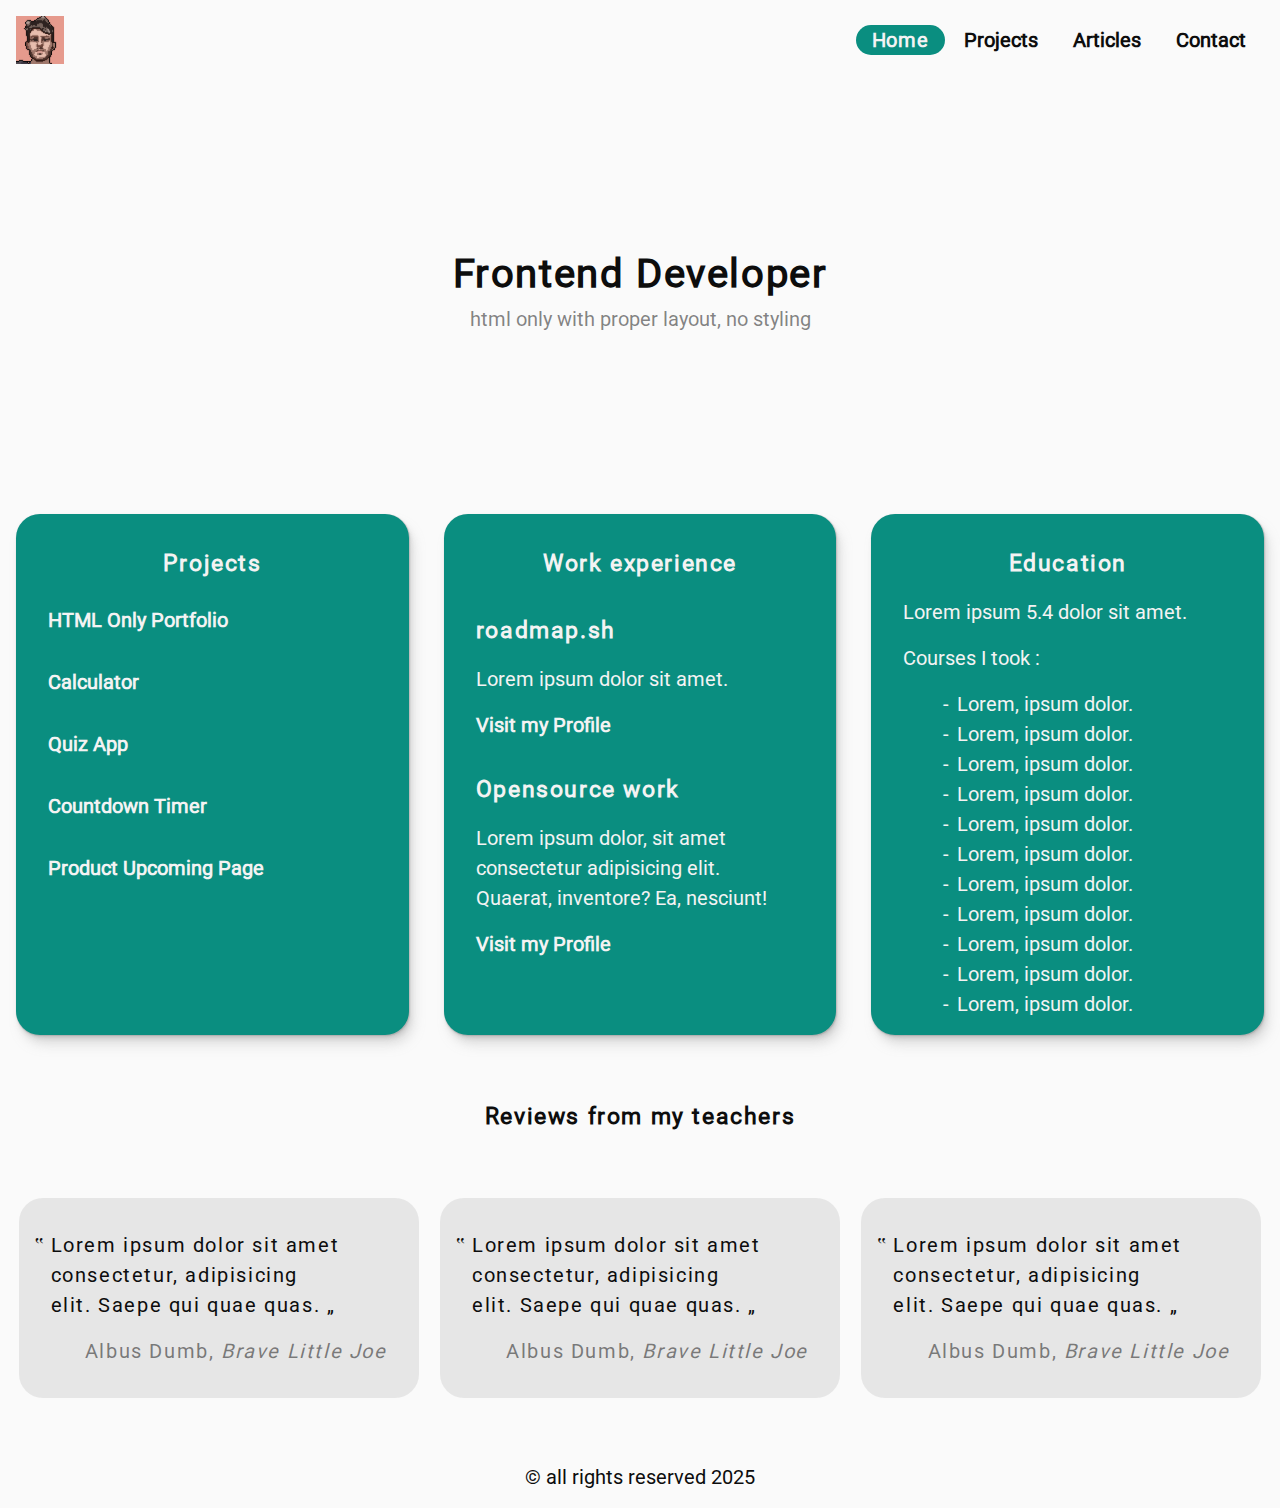
==== index.html @ 50fdafc4 "base style done" ====
<!DOCTYPE html>
<html lang="en">

<head>
  <meta charset="UTF-8" />
  <meta name="viewport" content="width=device-width, initial-scale=1.0" />
  <title>CV WEBSITE</title>
  <!-- SEO Meta Tags -->
  <meta name="description" content="CV WEBSITE OF ME" />
  <meta name="keywords" content="Frontend Developer, HTML, CSS, JavaScript, Sass, React Native" />
  <meta name="author" content="Me" />
  <!-- og Meta Tags -->
  <meta property="og:title" content="Me, Developer" />
  <meta property="og:description" content="CV WEBSITE OF ME" />
  <meta property="og:image" content="" />
  <meta property="og:type" content="website" />
  <meta property="og:url" content="" />
  <!-- Favicon -->
  <link rel="icon" href="" type="image/x-icon" />
  <link rel="stylesheet" href="style.css">
</head>

<body>

  <header>
    <nav>
      <div class="logo">
        <img src="./assets/img/pixelpp.png" class="logo" alt="Photo of me">
      </div>

      <ul>
        <li class="active"><a href="/index.html">Home</a></li>
        <li><a href="/projects.html">Projects</a></li>
        <li><a href="/articles.html">Articles</a></li>
        <li><a href="/contact.html">Contact</a></li>
      </ul>
    </nav>
  </header>


  <div class="title-container">
    <div class="title">
      <h1>Frontend Developer</h1>
      <p class="light">html only with proper layout, no styling</p>
    </div>
  </div>


  <section class="my-stuff">
    <div class="overall">
      <h3>Projects</h3>
      <div class="overall-sub-container">
        <a class="project-link" href="/projects.html">HTML Only Portfolio</a>
        <a class="project-link" href="/projects.html">Calculator</a>
        <a class="project-link" href="/projects.html">Quiz App</a>
        <a class="project-link" href="/projects.html">Countdown Timer</a>
        <a class="project-link" href="/projects.html">Product Upcoming Page</a>
      </div>
    </div>

    <div class="overall">
      <h3>Work experience</h3>
      <div class="overall-sub-container">
        <div class="experience">
          <h3>roadmap.sh</h3>
          <p>Lorem ipsum dolor sit amet.</p>
          <a href="#">Visit my Profile</a>
        </div>
        <div class="experience">
          <h3>Opensource work</h3>
          <p>Lorem ipsum dolor, sit amet consectetur adipisicing elit. Quaerat, inventore? Ea, nesciunt!</p>
          <a href="#">Visit my Profile</a>
        </div>
      </div>
    </div>

    <div class="overall">
      <h3>Education</h3>
      <div class="overall-sub-container">
        <p>Lorem ipsum 5.4 dolor sit amet.</p>
        <p>Courses I took :</p>
        <ul>
          <li>Lorem, ipsum dolor.</li>
          <li>Lorem, ipsum dolor.</li>
          <li>Lorem, ipsum dolor.</li>
          <li>Lorem, ipsum dolor.</li>
          <li>Lorem, ipsum dolor.</li>
          <li>Lorem, ipsum dolor.</li>
          <li>Lorem, ipsum dolor.</li>
          <li>Lorem, ipsum dolor.</li>
          <li>Lorem, ipsum dolor.</li>
          <li>Lorem, ipsum dolor.</li>
          <li>Lorem, ipsum dolor.</li>
        </ul>
      </div>
    </div>
  </section>

  <section class="reviews-container">
    <h3>Reviews from my teachers</h3>
    <div class="reviews">

      <div class="review">
        <blockquote>
          <p>
            Lorem ipsum dolor sit amet consectetur, adipisicing elit. Saepe qui quae quas.
          </p>
          <p class="light">Albus Dumb, <cite>Brave Little Joe</cite></p>
        </blockquote>
      </div>
      <div class="review">
        <blockquote>
          <p>
            Lorem ipsum dolor sit amet consectetur, adipisicing elit. Saepe qui quae quas.
          </p>
          <p class="light">Albus Dumb, <cite>Brave Little Joe</cite></p>
        </blockquote>
      </div>
      <div class="review">
        <blockquote>
          <p>
            Lorem ipsum dolor sit amet consectetur, adipisicing elit. Saepe qui quae quas.
          </p>
          <p class="light">Albus Dumb, <cite>Brave Little Joe</cite></p>
        </blockquote>
      </div>
    </div>
  </section>

  <footer>
    <p>&copy; all rights reserved 2025</p>
  </footer>
</body>

</html>
---- style.css ----
@font-face {
  font-family: "Roboto";
  src: url(./assets/fonts/Roboto-Regular.ttf);
}

:root {
  --background-clr: rgb(250, 250, 250);
  --ft-clr: rgb(13, 13, 13);
  --light-ft-clr: rgba(13, 13, 13, 0.517);
  --accent-clr: rgb(10, 142, 128);
  --accent-ft-clr: rgb(243, 243, 243);
  --shadow-color: 0deg 0% 62%;
  --shadow-box: 0.3px 0.5px 0.7px hsl(var(--shadow-color) / 0.36),
    0.8px 1.6px 2px -0.8px hsl(var(--shadow-color) / 0.36),
    2.1px 4.1px 5.2px -1.7px hsl(var(--shadow-color) / 0.36),
    5px 10px 12.6px -2.5px hsl(var(--shadow-color) / 0.36);
  --ft-weight-thin: 100;
  --ft-weight-bold: 900;
  --border-radius: 1.5rem;
  --transition: 100ms linear;
}

[Data-theme+'dark'] {
  --background-clr: rgb(15, 21, 27);
  --ft-clr: rgb(250, 250, 250);
  --light-ft-clr: rgba(250, 250, 250, 0.517);
  --accent-clr: rgb(10, 142, 128);
  --shadow-color: 210deg 47% 1%;
  --shadow-box: 0.3px 0.5px 0.7px hsl(var(--shadow-color) / 0.36),
    0.8px 1.6px 2px -0.8px hsl(var(--shadow-color) / 0.36),
    2.1px 4.1px 5.2px -1.7px hsl(var(--shadow-color) / 0.36),
    5px 10px 12.6px -2.5px hsl(var(--shadow-color) / 0.36);
}

*,
*::before,
*::after {
  box-sizing: border-box;
}

* {
  margin: 0;
}

body {
  line-height: 1.5;
  font-family: "Roboto";
  font-size: calc(15px + 0.390625vw);
  -webkit-font-smoothing: antialiased;
  color: var(--ft-clr);
  padding: 1rem;
  background: var(--background-clr);
}

img,
picture,
video,
canvas,
svg {
  display: block;
  max-width: 100%;
}

li {
  list-style: none;
}

a {
  text-decoration: none;
  color: inherit;
  font-weight: var(--ft-weight-bold);
}

input,
button,
textarea,
select {
  font: inherit;
}

p,
h1,
h2,
h3,
h4,
h5,
h6 {
  overflow-wrap: break-word;
}

p {
  text-wrap: balance;
}

h1,
h2,
h3,
h4,
h5,
h6 {
  text-wrap: balance;
  letter-spacing: 0.1rem;
}

/* Header */

header {
  display: flex;
  flex-direction: column;
}

nav {
  display: flex;
  justify-content: space-between;
}

.logo {
  min-width: 3rem;
  max-width: 3rem;
}

nav ul {
  display: flex;
  align-items: center;
}

nav ul li {
  margin-inline: 0.1rem;
  border-radius: var(--border-radius);
  transition: var(--transition);
}

nav ul li:hover {
  background: var(--accent-clr);
  color: var(--accent-ft-clr);
}

nav ul li a {
  padding-inline: 1rem;
}

.active {
  color: var(--accent-ft-clr);
  background: var(--accent-clr);
  font-weight: var(--ft-weight-bold);
  letter-spacing: 0.05rem;
}

.light {
  color: var(--light-ft-clr);
}

/* main */
.title-container {
  min-height: 50vh;
  display: flex;
  flex-direction: column;
  align-items: center;
  justify-content: center;
  text-align: center;
}

.title {
  padding: 1rem;
  border-radius: var(--border-radius);
  transition: var(--transition);
}

.title:hover {
  box-shadow: 0 0 6px 0 hsl(var(--shadow-color));
}

/* my-stuff | main */

.my-stuff {
  display: grid;
  grid-auto-rows: auto;
  grid-template-columns: repeat(auto-fit, minmax(20rem, 1fr));
  justify-content: center;
  justify-items: center;
  max-width: 100rem;
  gap: 2.2rem;
  margin: 0 auto;
}

.overall {
  border-radius: var(--border-radius);
  background: var(--accent-clr);
  color: var(--accent-ft-clr);
  min-width: 15rem;
  max-width: 30rem;
  width: 100%;
  display: flex;
  flex-direction: column;
  align-items: center;
  text-align: center;
  box-shadow: var(--shadow-box);
  transition: var(--transition);
  padding: 1rem;
}

.overall:hover {
  transform: scale(1.02);
}

.overall h3 {
  padding: 1rem 0;
}

.overall-sub-container {
  display: flex;
  flex-direction: column;
  text-align: left;
  height: 100%;
  width: 100%;
  gap: 1rem;
  position: relative;
  padding: 0 1rem;
}

.overall-sub-container ul li::before {
  content: "-";
  margin-right: 0.5rem;
}

.project-link {
  padding: 0.5rem 0;
  border-radius: var(--border-radius);
  transition: var(--transition);
}

.project-link:hover {
  box-shadow: 0 0 6px 0 var(--background-clr);
}

.experience p {
  padding-bottom: 1rem;
}

/* Reviews | main */

.reviews-container {
  margin: 4rem 0;
}

.reviews-container h3 {
  text-align: center;
}

.reviews {
  display: grid;
  grid-auto-rows: auto;
  grid-template-columns: repeat(auto-fill, minmax(20rem, 1fr));
  justify-items: center;
  justify-content: center;
  max-width: 80rem;
  gap: 1rem;
  margin: 4rem auto;
}

.review {
  padding: 2rem;
  border-radius: var(--border-radius);
  max-width: 25rem;
  background: rgba(169, 169, 169, 0.244);
}

.review p {
  position: relative;
  letter-spacing: 0.1rem;
}
.review p:first-of-type::before {
  content: "‟";
  position: absolute;
  left: -1rem;
}
.review p:first-of-type::after {
  content: "„";
}
.review p:nth-of-type(2) {
  margin-top: 1rem;
  text-align: end;
}

footer {
  text-align: center;
}
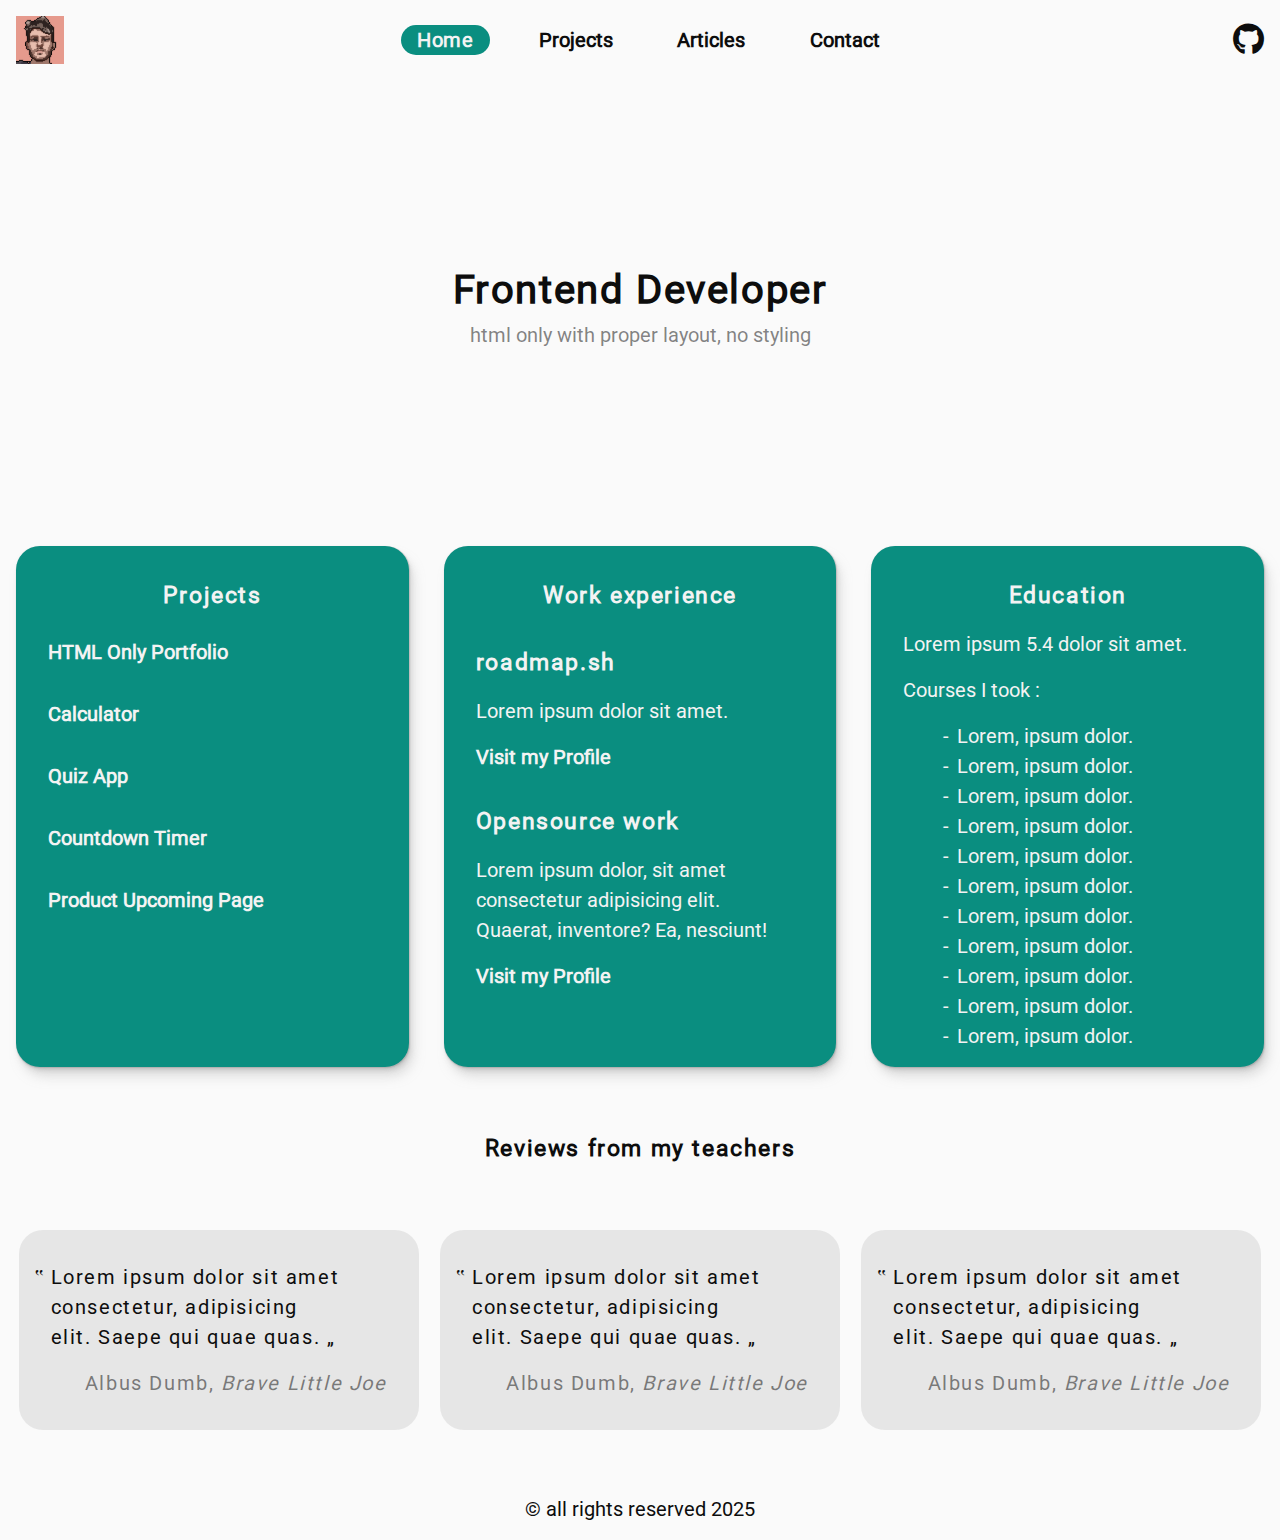
==== commit 35e82366: "responsive on index.html" ====
--- a/index.html
+++ b/index.html
@@ -4,6 +4,7 @@
 <head>
   <meta charset="UTF-8" />
   <meta name="viewport" content="width=device-width, initial-scale=1.0" />
+
   <title>CV WEBSITE</title>
   <!-- SEO Meta Tags -->
   <meta name="description" content="CV WEBSITE OF ME" />
@@ -17,6 +18,9 @@
   <meta property="og:url" content="" />
   <!-- Favicon -->
   <link rel="icon" href="" type="image/x-icon" />
+  <link rel="stylesheet" href="https://cdnjs.cloudflare.com/ajax/libs/font-awesome/6.7.2/css/all.min.css"
+    integrity="sha512-Evv84Mr4kqVGRNSgIGL/F/aIDqQb7xQ2vcrdIwxfjThSH8CSR7PBEakCr51Ck+w+/U6swU2Im1vVX0SVk9ABhg=="
+    crossorigin="anonymous" referrerpolicy="no-referrer" />
   <link rel="stylesheet" href="style.css">
 </head>
 
@@ -27,13 +31,13 @@
       <div class="logo">
         <img src="./assets/img/pixelpp.png" class="logo" alt="Photo of me">
       </div>
-
       <ul>
-        <li class="active"><a href="/index.html">Home</a></li>
-        <li><a href="/projects.html">Projects</a></li>
-        <li><a href="/articles.html">Articles</a></li>
-        <li><a href="/contact.html">Contact</a></li>
+        <li class="nav-link active"><a href="/index.html">Home</a></li>
+        <li class="nav-link"><a href="/projects.html">Projects</a></li>
+        <li class="nav-link"><a href="/articles.html">Articles</a></li>
+        <li class="nav-link"><a href="/contact.html">Contact</a></li>
       </ul>
+      <a class="social" href="https://github.com/jdevillet"><i class="fa-brands fa-github"></i></a>
     </nav>
   </header>
 
--- a/style.css
+++ b/style.css
@@ -112,6 +112,7 @@
 nav {
   display: flex;
   justify-content: space-between;
+  align-items: center;
 }
 
 .logo {
@@ -122,15 +123,23 @@
 nav ul {
   display: flex;
   align-items: center;
+  padding: 00 1rem;
+  width: 100%;
+  justify-content: space-around;
+  max-width: 35rem;
+}
+
+.social {
+  font-size: 2rem;
 }
 
 nav ul li {
-  margin-inline: 0.1rem;
+  /* margin-inline: 0.1rem; */
   border-radius: var(--border-radius);
   transition: var(--transition);
 }
 
-nav ul li:hover {
+.nav-link:hover {
   background: var(--accent-clr);
   color: var(--accent-ft-clr);
 }
@@ -158,6 +167,7 @@
   align-items: center;
   justify-content: center;
   text-align: center;
+  margin: 1rem 0;
 }
 
 .title {
@@ -175,7 +185,7 @@
 .my-stuff {
   display: grid;
   grid-auto-rows: auto;
-  grid-template-columns: repeat(auto-fit, minmax(20rem, 1fr));
+  grid-template-columns: repeat(auto-fit, minmax(16rem, 1fr));
   justify-content: center;
   justify-items: center;
   max-width: 100rem;
@@ -285,3 +295,35 @@
 footer {
   text-align: center;
 }
+
+/* Media Queries */
+@media screen and (max-width: 62rem) {
+  .title-container {
+    min-height: 40vh;
+  }
+
+  .my-stuff,
+  .reviews {
+    display: flex;
+    flex-direction: column;
+    align-items: center;
+  }
+}
+
+@media screen and (max-width: 33rem) {
+  nav {
+    flex-direction: column;
+  }
+
+  nav ul {
+    flex-direction: column;
+    margin-block: 1rem;
+    gap: 1rem;
+  }
+
+  .nav-link {
+    width: 100%;
+    max-width: 8rem;
+    text-align: center;
+  }
+}
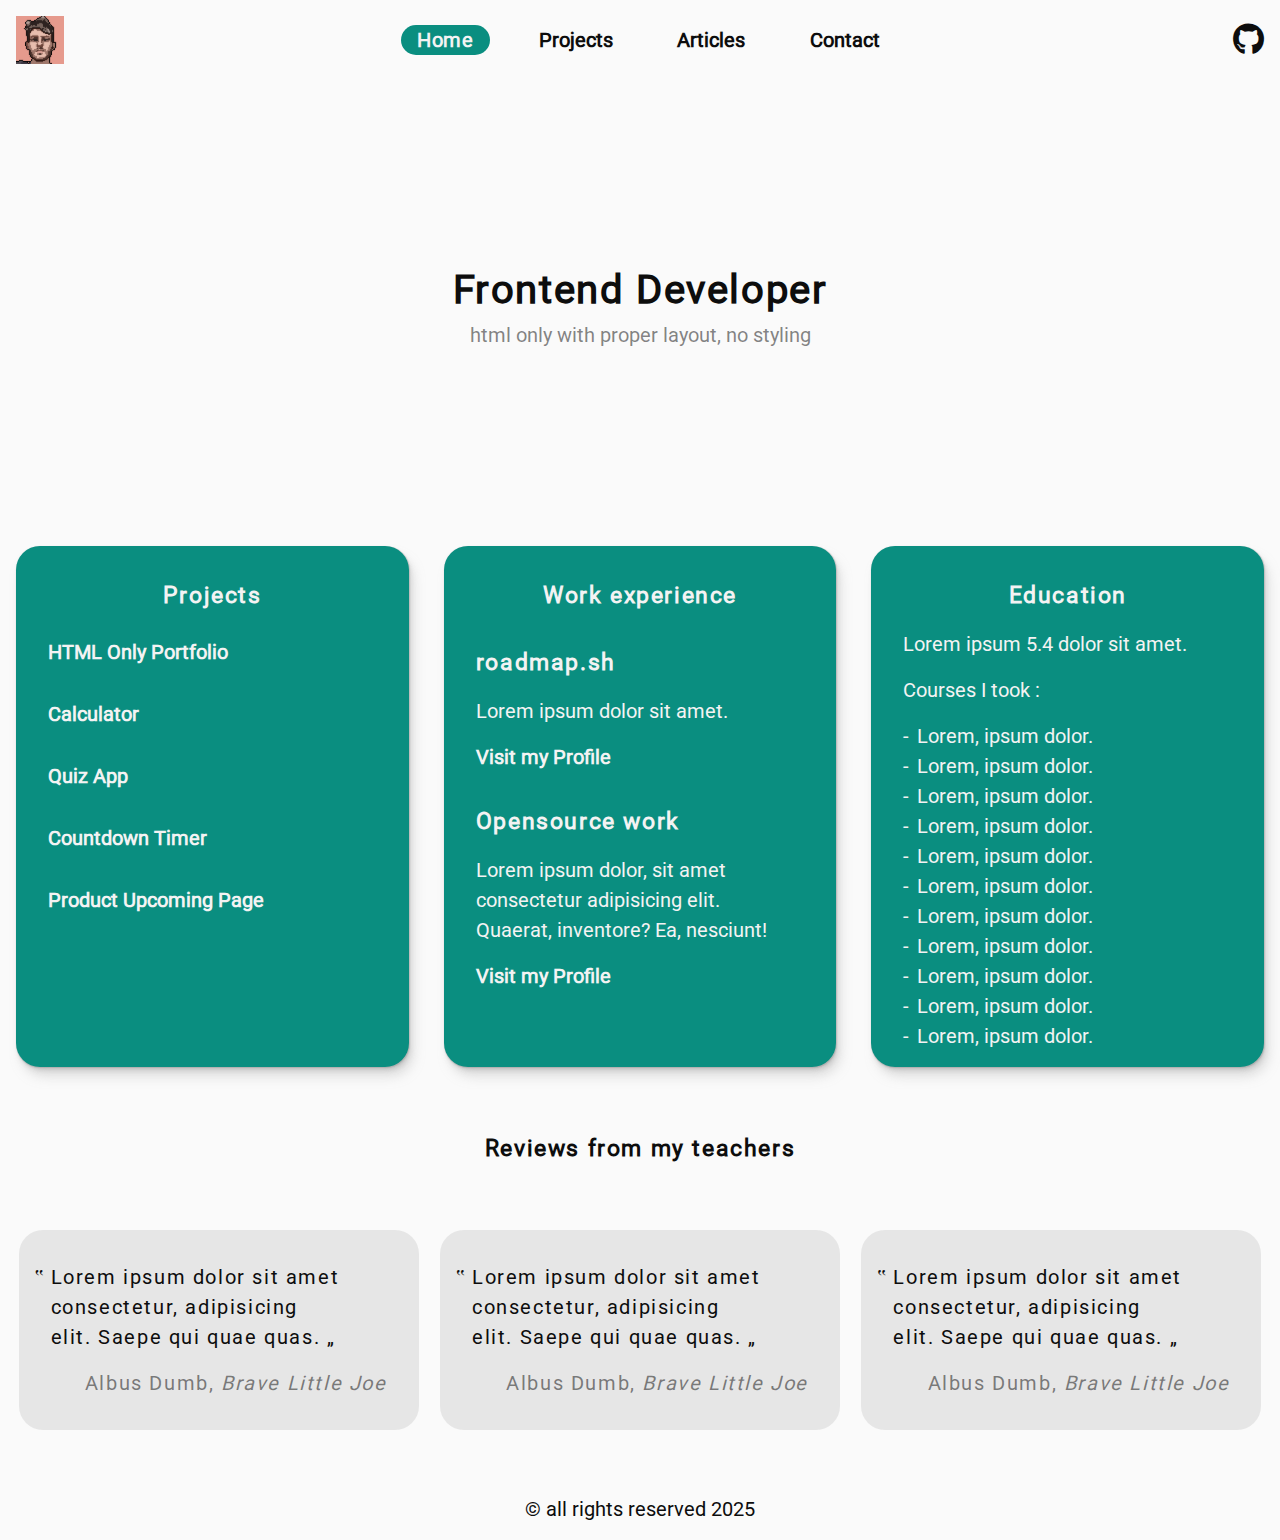
==== commit 22f39712: "cards grid layout" ====
--- a/index.html
+++ b/index.html
@@ -50,7 +50,7 @@
   </div>
 
 
-  <section class="my-stuff">
+  <section class="cards">
     <div class="overall">
       <h3>Projects</h3>
       <div class="overall-sub-container">
@@ -131,9 +131,9 @@
     </div>
   </section>
 
-  <footer>
-    <p>&copy; all rights reserved 2025</p>
-  </footer>
 </body>
+<footer>
+  <p>&copy; all rights reserved 2025</p>
+</footer>
 
 </html>--- a/style.css
+++ b/style.css
@@ -61,6 +61,10 @@
   max-width: 100%;
 }
 
+ul {
+  padding: 0;
+}
+
 li {
   list-style: none;
 }
@@ -170,6 +174,9 @@
   margin: 1rem 0;
 }
 
+.low-space {
+  min-height: 15vh;
+}
 .title {
   padding: 1rem;
   border-radius: var(--border-radius);
@@ -182,7 +189,7 @@
 
 /* my-stuff | main */
 
-.my-stuff {
+.cards {
   display: grid;
   grid-auto-rows: auto;
   grid-template-columns: repeat(auto-fit, minmax(16rem, 1fr));
@@ -294,6 +301,29 @@
 
 footer {
   text-align: center;
+  margin-top: auto;
+}
+
+/* Projects */
+.projects {
+  display: flex;
+  flex-direction: column;
+  align-items: center;
+  max-width: 80rem;
+  margin: 0 auto;
+}
+
+.projects .cards {
+  grid-template-columns: repeat(auto-fit, minmax(20rem, 1fr));
+  width: 100%;
+}
+.card {
+  width: 100%;
+  max-width: 30rem;
+  border: 1px solid black;
+  border-radius: var(--border-radius);
+  padding: 2rem;
+  height: 25rem;
 }
 
 /* Media Queries */
@@ -302,7 +332,7 @@
     min-height: 40vh;
   }
 
-  .my-stuff,
+  .cards,
   .reviews {
     display: flex;
     flex-direction: column;
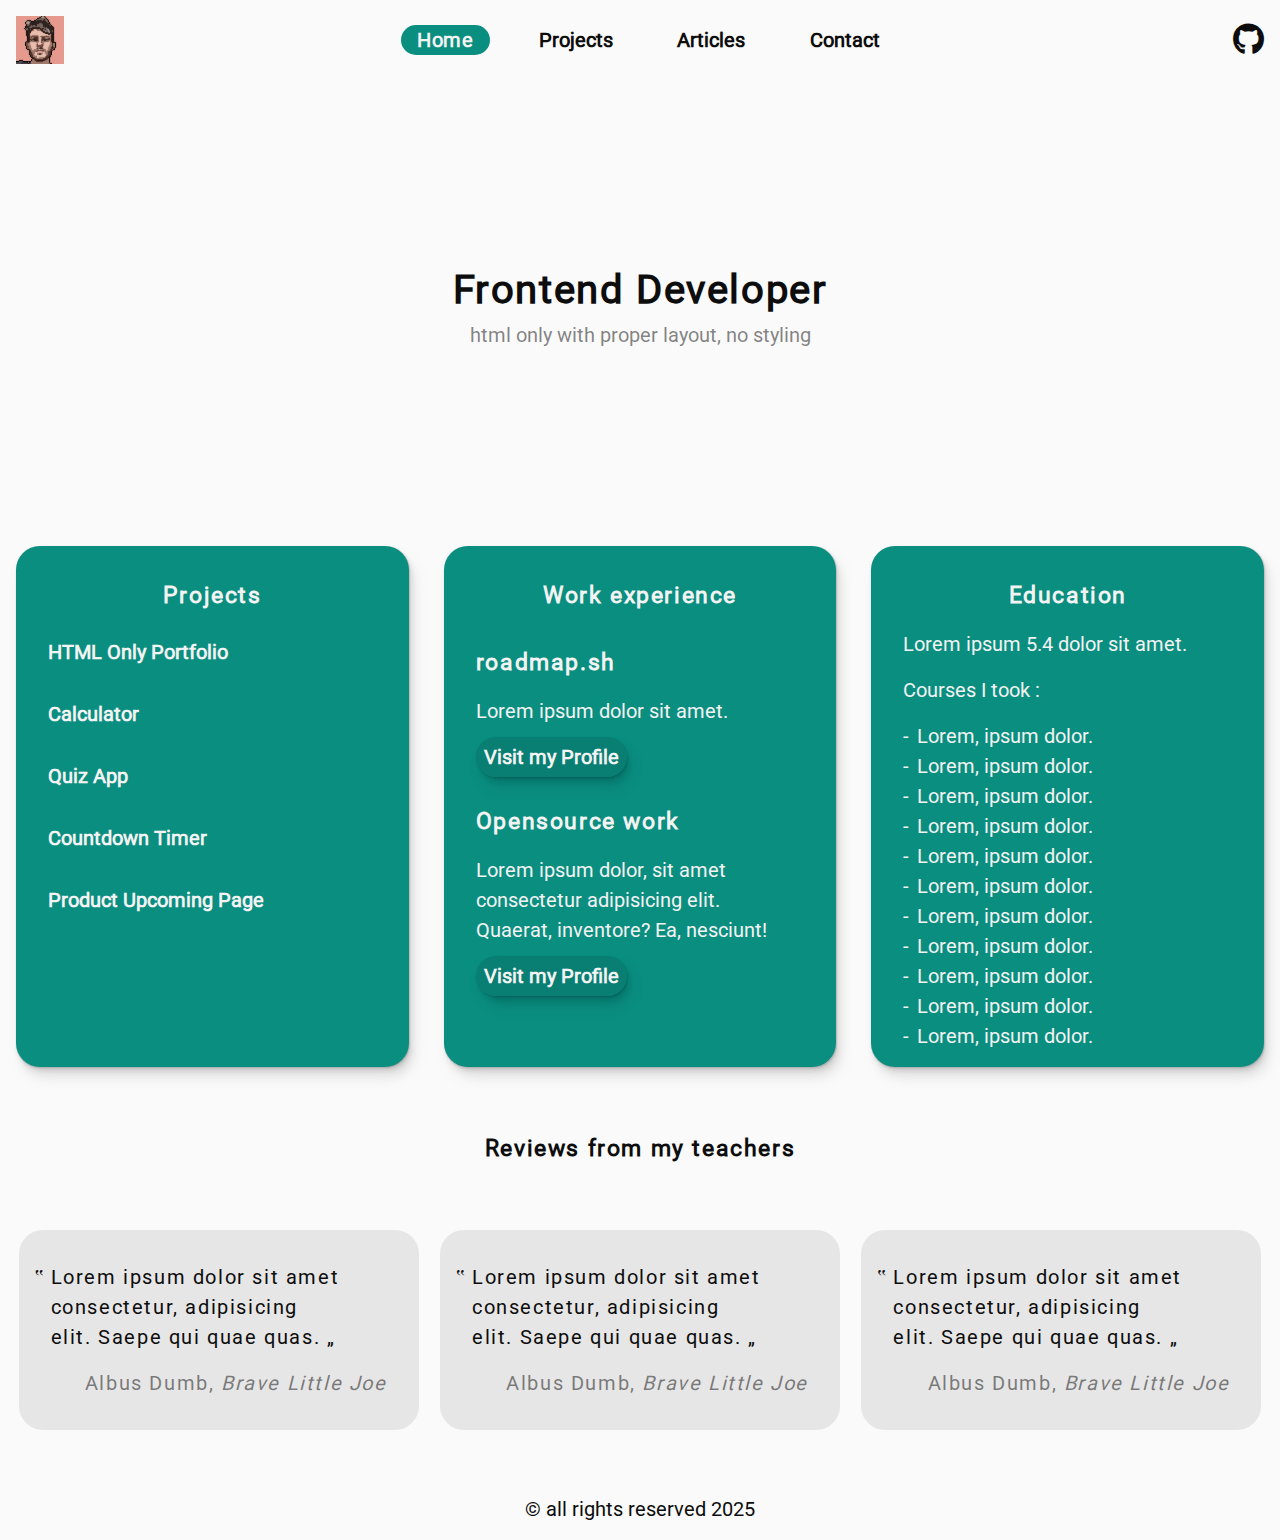
==== commit 9de7f75f: "projects > cards style added, link-btn style modified + class added" ====
--- a/index.html
+++ b/index.html
@@ -68,12 +68,12 @@
         <div class="experience">
           <h3>roadmap.sh</h3>
           <p>Lorem ipsum dolor sit amet.</p>
-          <a href="#">Visit my Profile</a>
+          <a href="#" class="link-btn">Visit my Profile</a>
         </div>
         <div class="experience">
           <h3>Opensource work</h3>
           <p>Lorem ipsum dolor, sit amet consectetur adipisicing elit. Quaerat, inventore? Ea, nesciunt!</p>
-          <a href="#">Visit my Profile</a>
+          <a href="#" class="link-btn">Visit my Profile</a>
         </div>
       </div>
     </div>
--- a/style.css
+++ b/style.css
@@ -8,12 +8,18 @@
   --ft-clr: rgb(13, 13, 13);
   --light-ft-clr: rgba(13, 13, 13, 0.517);
   --accent-clr: rgb(10, 142, 128);
+  --accent-clr-dark: rgb(9, 127, 115);
   --accent-ft-clr: rgb(243, 243, 243);
   --shadow-color: 0deg 0% 62%;
+  --shadow-color-btn: 174 90% 18%;
   --shadow-box: 0.3px 0.5px 0.7px hsl(var(--shadow-color) / 0.36),
     0.8px 1.6px 2px -0.8px hsl(var(--shadow-color) / 0.36),
     2.1px 4.1px 5.2px -1.7px hsl(var(--shadow-color) / 0.36),
     5px 10px 12.6px -2.5px hsl(var(--shadow-color) / 0.36);
+  --shadow-box-btn: 0.3px 0.5px 0.7px hsl(var(--shadow-color-btn) / 0.36),
+    0.8px 1.6px 2px -0.8px hsl(var(--shadow-color-btn) / 0.36),
+    2.1px 4.1px 5.2px -1.7px hsl(var(--shadow-color-btn) / 0.36),
+    5px 10px 12.6px -2.5px hsl(var(--shadow-color-btn) / 0.36);
   --ft-weight-thin: 100;
   --ft-weight-bold: 900;
   --border-radius: 1.5rem;
@@ -106,6 +112,18 @@
   letter-spacing: 0.1rem;
 }
 
+.link-btn {
+  border-radius: var(--border-radius);
+  text-align: center;
+  background-color: var(--accent-clr-dark);
+  padding: 0.5rem;
+  box-shadow: var(--shadow-box-btn);
+  transition: var(--transition);
+}
+
+.link-btn:hover {
+  transform: rotate(4deg);
+}
 /* Header */
 
 header {
@@ -138,7 +156,6 @@
 }
 
 nav ul li {
-  /* margin-inline: 0.1rem; */
   border-radius: var(--border-radius);
   transition: var(--transition);
 }
@@ -320,13 +337,43 @@
 .card {
   width: 100%;
   max-width: 30rem;
-  border: 1px solid black;
-  border-radius: var(--border-radius);
+  border-radius: var(--border-radius);
+  background-color: var(--accent-clr);
+  box-shadow: var(--shadow-box);
   padding: 2rem;
-  height: 25rem;
+  position: relative;
+  display: flex;
+  flex-direction: column;
+  color: var(--accent-ft-clr);
+  justify-content: space-between;
+  transition: var(--transition);
+}
+
+.card:hover {
+  transform: translateY(-0.2rem);
+}
+
+.card img {
+  position: absolute;
+  top: -5%;
+  left: 50%;
+  transform: translateX(-50%);
+  border-radius: var(--border-radius);
+  box-shadow: var(--shadow-box);
+  width: 90%;
+  transition: var(--transition);
+}
+
+.card h2 {
+  margin-top: 65%;
+}
+
+.card a {
+  max-width: 60%;
 }
 
 /* Media Queries */
+
 @media screen and (max-width: 62rem) {
   .title-container {
     min-height: 40vh;
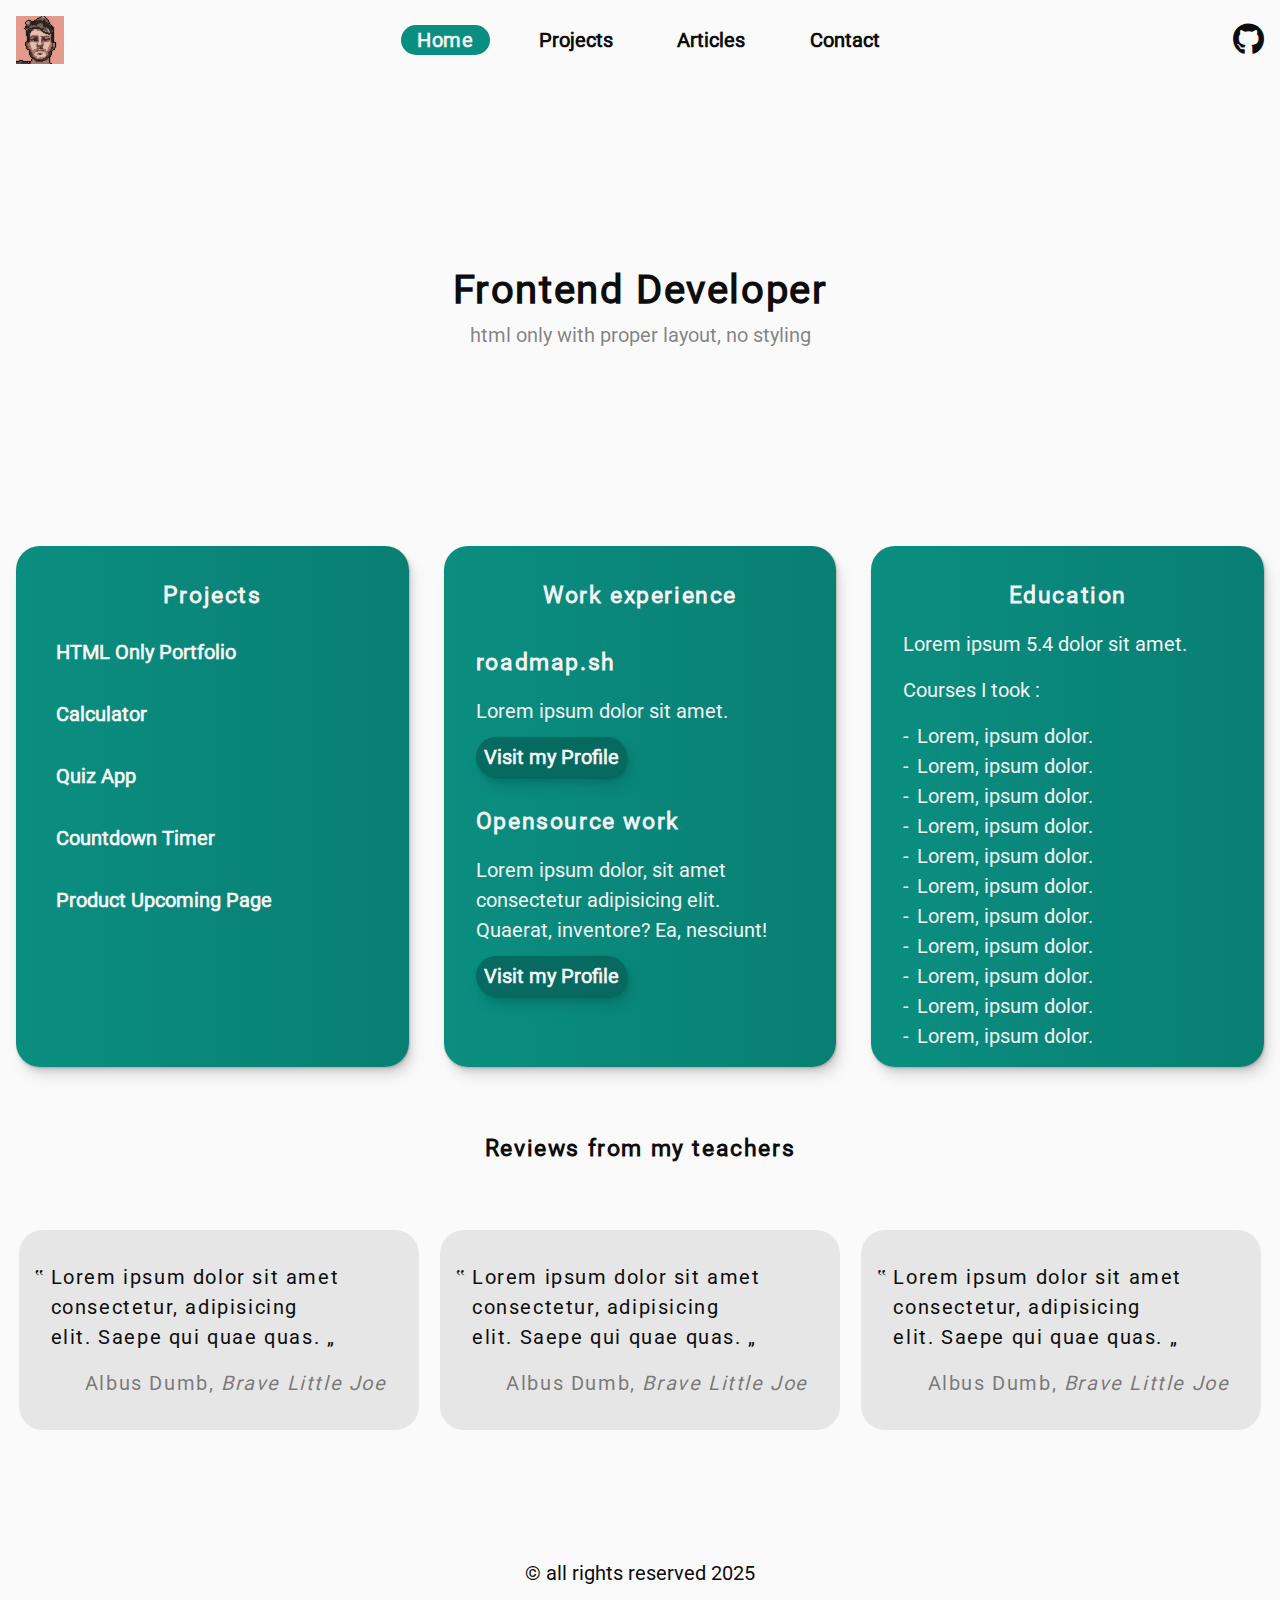
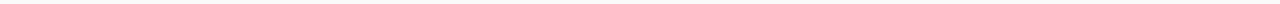
==== commit 6c856343: "responsive for cards, contact + articles styles done" ====
--- a/index.html
+++ b/index.html
@@ -50,7 +50,7 @@
   </div>
 
 
-  <section class="cards">
+  <section class="card-wrapper">
     <div class="overall">
       <h3>Projects</h3>
       <div class="overall-sub-container">
--- a/style.css
+++ b/style.css
@@ -8,8 +8,13 @@
   --ft-clr: rgb(13, 13, 13);
   --light-ft-clr: rgba(13, 13, 13, 0.517);
   --accent-clr: rgb(10, 142, 128);
-  --accent-clr-dark: rgb(9, 127, 115);
+  --accent-clr-dark: rgb(7, 106, 96);
   --accent-ft-clr: rgb(243, 243, 243);
+  --card-gradient: linear-gradient(
+    90deg,
+    rgb(10, 142, 128),
+    rgb(9, 127, 115) 100%
+  );
   --shadow-color: 0deg 0% 62%;
   --shadow-color-btn: 174 90% 18%;
   --shadow-box: 0.3px 0.5px 0.7px hsl(var(--shadow-color) / 0.36),
@@ -56,6 +61,11 @@
   color: var(--ft-clr);
   padding: 1rem;
   background: var(--background-clr);
+
+  display: flex;
+  flex-direction: column;
+  min-height: 100vh;
+  margin: 0;
 }
 
 img,
@@ -113,16 +123,32 @@
 }
 
 .link-btn {
+  border: none;
   border-radius: var(--border-radius);
   text-align: center;
   background-color: var(--accent-clr-dark);
   padding: 0.5rem;
   box-shadow: var(--shadow-box-btn);
   transition: var(--transition);
+  cursor: pointer;
+  color: var(--accent-ft-clr);
 }
 
 .link-btn:hover {
-  transform: rotate(4deg);
+  transform: scale(1.03);
+}
+
+.page-wrapper {
+  max-width: 80%;
+  margin: 0 auto;
+}
+
+.projects {
+  display: flex;
+  flex-direction: column;
+  align-items: center;
+  width: 100%;
+  /* margin: 0 auto; */
 }
 /* Header */
 
@@ -206,10 +232,10 @@
 
 /* my-stuff | main */
 
-.cards {
+.card-wrapper {
   display: grid;
   grid-auto-rows: auto;
-  grid-template-columns: repeat(auto-fit, minmax(16rem, 1fr));
+  grid-template-columns: repeat(auto-fit, minmax(14rem, 1fr));
   justify-content: center;
   justify-items: center;
   max-width: 100rem;
@@ -220,6 +246,7 @@
 .overall {
   border-radius: var(--border-radius);
   background: var(--accent-clr);
+  background: var(--card-gradient);
   color: var(--accent-ft-clr);
   min-width: 15rem;
   max-width: 30rem;
@@ -234,7 +261,7 @@
 }
 
 .overall:hover {
-  transform: scale(1.02);
+  transform: scale(1.01);
 }
 
 .overall h3 {
@@ -258,13 +285,17 @@
 }
 
 .project-link {
-  padding: 0.5rem 0;
-  border-radius: var(--border-radius);
-  transition: var(--transition);
+  padding: 0.5rem;
+  border-radius: 0.4rem;
+  border-color: var(--accent-clr-dark);
+  color: var(--accent-ft-clr);
+  transition: border 200ms, box-shadow 200ms linear;
 }
 
 .project-link:hover {
-  box-shadow: 0 0 6px 0 var(--background-clr);
+  box-shadow: inset -2rem 0 0 0 var(--accent-clr-dark);
+  /* box-shadow: inset -2rem 0 0 0 black; */
+  border-bottom: 0.2rem solid var(--accent-clr-dark);
 }
 
 .experience p {
@@ -316,29 +347,18 @@
   text-align: end;
 }
 
-footer {
-  text-align: center;
-  margin-top: auto;
-}
-
 /* Projects */
-.projects {
-  display: flex;
-  flex-direction: column;
-  align-items: center;
-  max-width: 80rem;
-  margin: 0 auto;
-}
-
-.projects .cards {
+
+.projects .card-wrapper {
   grid-template-columns: repeat(auto-fit, minmax(20rem, 1fr));
   width: 100%;
 }
 .card {
   width: 100%;
-  max-width: 30rem;
+  max-width: 25rem;
   border-radius: var(--border-radius);
   background-color: var(--accent-clr);
+  background: var(--card-gradient);
   box-shadow: var(--shadow-box);
   padding: 2rem;
   position: relative;
@@ -353,7 +373,7 @@
   transform: translateY(-0.2rem);
 }
 
-.card img {
+.card__screenshot {
   position: absolute;
   top: -5%;
   left: 50%;
@@ -372,19 +392,209 @@
   max-width: 60%;
 }
 
+/* Articles */
+
+.articles .card {
+  max-height: 30rem;
+  max-width: 18rem;
+  height: 100%;
+  padding: 0;
+  cursor: pointer;
+}
+
+.card-content {
+  display: flex;
+  flex-direction: column;
+  height: 100%;
+  justify-content: space-between;
+  padding: 0 1rem 1rem 1rem;
+}
+
+.card__header {
+  max-height: 10rem;
+}
+
+.image {
+  min-height: 10rem;
+  width: 100%;
+  border-radius: var(--border-radius);
+}
+
+.image1 {
+  background: url(./assets/img/mexcan_food.jpg) center/cover;
+}
+.image2 {
+  background: url(./assets/img/crypto.jpg) center/cover;
+}
+.image3 {
+  background: url(./assets/img/marathon.jpg) center/cover;
+}
+
+.card__body {
+  display: flex;
+  flex-direction: column;
+  gap: 0.5rem;
+  font-size: 1rem;
+  padding-bottom: 1rem;
+}
+
+.card__body p {
+  display: block;
+  overflow: hidden;
+  text-overflow: ellipsis;
+  max-height: 4.5rem;
+}
+
+.tag {
+  align-self: flex-start;
+  padding: 0.25rem 0.75rem;
+  margin: 0.7rem 0;
+  border-radius: 1rem;
+  font-size: 1rem;
+  color: var(--accent-ft-clr);
+}
+
+.tag-food {
+  background: rgb(174, 75, 14);
+  background: linear-gradient(
+    90deg,
+    rgba(174, 75, 14, 1) 0%,
+    rgba(176, 122, 88, 1) 100%
+  );
+}
+
+.tag-tech {
+  background: rgb(130, 32, 179);
+  background: linear-gradient(
+    90deg,
+    rgba(130, 32, 179, 1) 0%,
+    rgba(157, 103, 184, 1) 100%
+  );
+}
+
+.tag-sport {
+  background: rgb(41, 89, 171);
+  background: linear-gradient(
+    90deg,
+    rgba(48, 89, 171, 1) 0%,
+    rgb(33, 133, 176) 100%
+  );
+}
+
+.author {
+  display: grid;
+  grid-template-columns: 20% 80%;
+}
+
+.author img {
+  border-radius: 99rem;
+}
+
+.author__info {
+  font-size: 0.9rem;
+  padding-left: 0.5rem;
+}
+/* Contact */
+
+form {
+  max-width: 50rem;
+  height: 100%;
+  padding: 2rem;
+  background: var(--accent-clr);
+  background: var(--card-gradient);
+  border-radius: var(--border-radius);
+  box-shadow: var(--shadow-box);
+  display: grid;
+  margin: 0 auto;
+  grid-template-columns: 50% 50%;
+  grid-template-rows: 7rem 10rem;
+  grid-template-areas:
+    "Na Em"
+    "Me Me"
+    "Btn Btn";
+  color: var(--accent-ft-clr);
+}
+
+input[type="text"],
+input[type="email"],
+textarea,
+input:focus {
+  background: var(--background-clr);
+  border-radius: var(--border-radius);
+  border: none;
+  width: 100%;
+  margin: 0.5rem 0 0 0;
+  padding: 0 0 0 1rem;
+  font-size: 1rem;
+  outline: none;
+  min-height: 3rem;
+}
+
+textarea::-webkit-scrollbar {
+  display: none;
+}
+.form-wrapper {
+  padding: 0.6rem;
+}
+
+.name {
+  grid-area: Na;
+}
+
+.email {
+  grid-area: Em;
+}
+
+.message {
+  grid-area: Me;
+}
+
+.message textarea {
+  resize: none;
+  min-height: 5rem;
+}
+
+.button {
+  max-width: 13rem;
+  margin: 0 auto;
+  width: 100%;
+  grid-area: Btn;
+}
+
+/* footer */
+
+footer {
+  text-align: center;
+  /* margin-top: auto; */
+}
+
 /* Media Queries */
 
 @media screen and (max-width: 62rem) {
   .title-container {
-    min-height: 40vh;
-  }
-
-  .cards,
+    min-height: 30vh;
+  }
+
+  .card-wrapper,
   .reviews {
     display: flex;
     flex-direction: column;
     align-items: center;
   }
+  .articles .card {
+    max-width: 25rem;
+  }
+}
+
+@media screen and (max-width: 45rem) {
+  form {
+    grid-template-rows: auto;
+    grid-template-areas:
+      "Na Na"
+      "Em Em"
+      "Me Me"
+      "Btn Btn";
+  }
 }
 
 @media screen and (max-width: 33rem) {
@@ -403,4 +613,8 @@
     max-width: 8rem;
     text-align: center;
   }
-}
+
+  .title-container {
+    min-height: 20vh;
+  }
+}
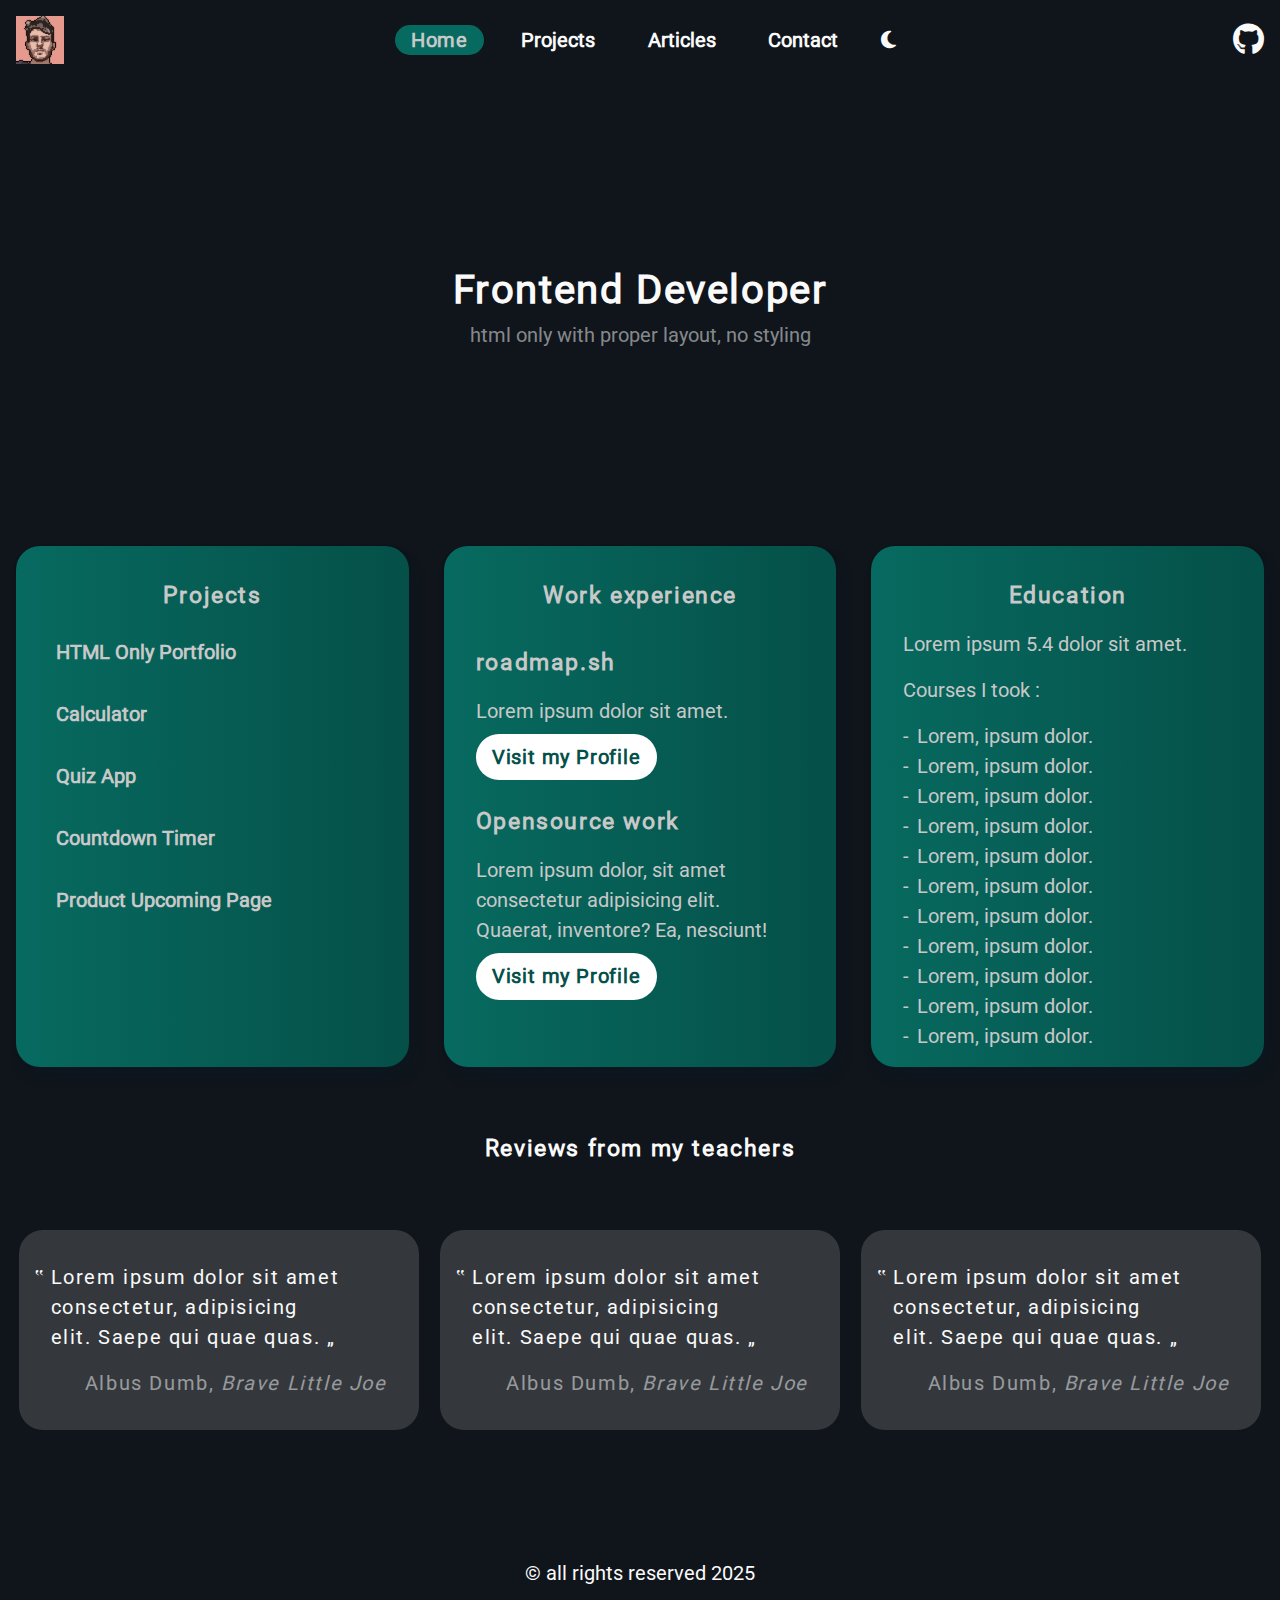
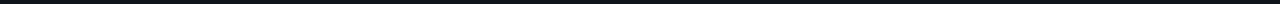
==== commit 8b29ea15: "darkmode" ====
--- a/index.html
+++ b/index.html
@@ -36,6 +36,10 @@
         <li class="nav-link"><a href="/projects.html">Projects</a></li>
         <li class="nav-link"><a href="/articles.html">Articles</a></li>
         <li class="nav-link"><a href="/contact.html">Contact</a></li>
+        <li> <button class="toggle-theme" onclick="toggleTheme()">
+            <i class="fa-solid fa-sun" id="sun_icon"></i>
+            <i class="fa-solid fa-moon" id='moon_icon' style="display: none;"></i>
+          </button></li>
       </ul>
       <a class="social" href="https://github.com/jdevillet"><i class="fa-brands fa-github"></i></a>
     </nav>
@@ -136,4 +140,6 @@
   <p>&copy; all rights reserved 2025</p>
 </footer>
 
+<script src="script.js"></script>
+
 </html>--- a/style.css
+++ b/style.css
@@ -31,16 +31,24 @@
   --transition: 100ms linear;
 }
 
-[Data-theme+'dark'] {
+[data-theme="dark"] {
   --background-clr: rgb(15, 21, 27);
   --ft-clr: rgb(250, 250, 250);
   --light-ft-clr: rgba(250, 250, 250, 0.517);
-  --accent-clr: rgb(10, 142, 128);
-  --shadow-color: 210deg 47% 1%;
-  --shadow-box: 0.3px 0.5px 0.7px hsl(var(--shadow-color) / 0.36),
-    0.8px 1.6px 2px -0.8px hsl(var(--shadow-color) / 0.36),
-    2.1px 4.1px 5.2px -1.7px hsl(var(--shadow-color) / 0.36),
-    5px 10px 12.6px -2.5px hsl(var(--shadow-color) / 0.36);
+  --accent-clr: rgb(7, 106, 96);
+  --accent-clr-dark: rgb(5, 80, 72);
+  --accent-ft-clr: rgb(200, 200, 200);
+  --card-gradient: linear-gradient(90deg, rgb(7, 106, 96), rgb(5, 80, 72) 100%);
+  --shadow-color: 210deg 47% 10%;
+  --shadow-color-btn: 210deg 47% 15%;
+  --shadow-box: 0.3px 0.5px 0.7px hsl(var(--shadow-color) / 0.4),
+    0.8px 1.6px 2px -0.8px hsl(var(--shadow-color) / 0.4),
+    2.1px 4.1px 5.2px -1.7px hsl(var(--shadow-color) / 0.4),
+    5px 10px 12.6px -2.5px hsl(var(--shadow-color) / 0.4);
+  --shadow-box-btn: 0.3px 0.5px 0.7px hsl(var(--shadow-color-btn) / 0.4),
+    0.8px 1.6px 2px -0.8px hsl(var(--shadow-color-btn) / 0.4),
+    2.1px 4.1px 5.2px -1.7px hsl(var(--shadow-color-btn) / 0.4),
+    5px 10px 12.6px -2.5px hsl(var(--shadow-color-btn) / 0.4);
 }
 
 *,
@@ -122,20 +130,41 @@
   letter-spacing: 0.1rem;
 }
 
+.toggle-theme {
+  background: none;
+  border: none;
+  cursor: pointer;
+}
+
+#moon_icon {
+  color: var(--ft-clr);
+}
+
 .link-btn {
+  border-radius: var(--border-radius);
+  text-align: center;
+  background-color: white;
+  color: var(--accent-clr-dark);
+  padding: 0.7rem 1rem;
+  font-weight: bold;
+  letter-spacing: 0.05rem;
+  cursor: pointer;
+  transition: color 200ms ease-in-out, box-shadow 200ms ease-in-out;
+  grid-area: Btn;
+  max-width: 15rem;
   border: none;
-  border-radius: var(--border-radius);
-  text-align: center;
+  margin: 0 auto;
+}
+
+.link-btn:hover {
   background-color: var(--accent-clr-dark);
-  padding: 0.5rem;
-  box-shadow: var(--shadow-box-btn);
-  transition: var(--transition);
-  cursor: pointer;
-  color: var(--accent-ft-clr);
-}
-
-.link-btn:hover {
-  transform: scale(1.03);
+  color: white;
+  box-shadow: 0 0.4rem 1rem rgba(0, 0, 0, 0.25);
+}
+
+.link-btn:focus,
+.link-btn:active {
+  margin: 0 auto;
 }
 
 .page-wrapper {
@@ -148,7 +177,6 @@
   flex-direction: column;
   align-items: center;
   width: 100%;
-  /* margin: 0 auto; */
 }
 /* Header */
 
@@ -227,7 +255,9 @@
 }
 
 .title:hover {
-  box-shadow: 0 0 6px 0 hsl(var(--shadow-color));
+  box-shadow: 0 0 10px 2px hsl(var(--shadow-color) / 0.7);
+  transform: scale(1.05);
+  color: var(--accent-clr);
 }
 
 /* my-stuff | main */
@@ -248,7 +278,6 @@
   background: var(--accent-clr);
   background: var(--card-gradient);
   color: var(--accent-ft-clr);
-  min-width: 15rem;
   max-width: 30rem;
   width: 100%;
   display: flex;
@@ -518,9 +547,10 @@
 input[type="text"],
 input[type="email"],
 textarea,
-input:focus {
+input:focus :not(.link-btn) {
   background: var(--background-clr);
   border-radius: var(--border-radius);
+  color: var(--ft-clr);
   border: none;
   width: 100%;
   margin: 0.5rem 0 0 0;
@@ -552,13 +582,6 @@
 .message textarea {
   resize: none;
   min-height: 5rem;
-}
-
-.button {
-  max-width: 13rem;
-  margin: 0 auto;
-  width: 100%;
-  grid-area: Btn;
 }
 
 /* footer */
